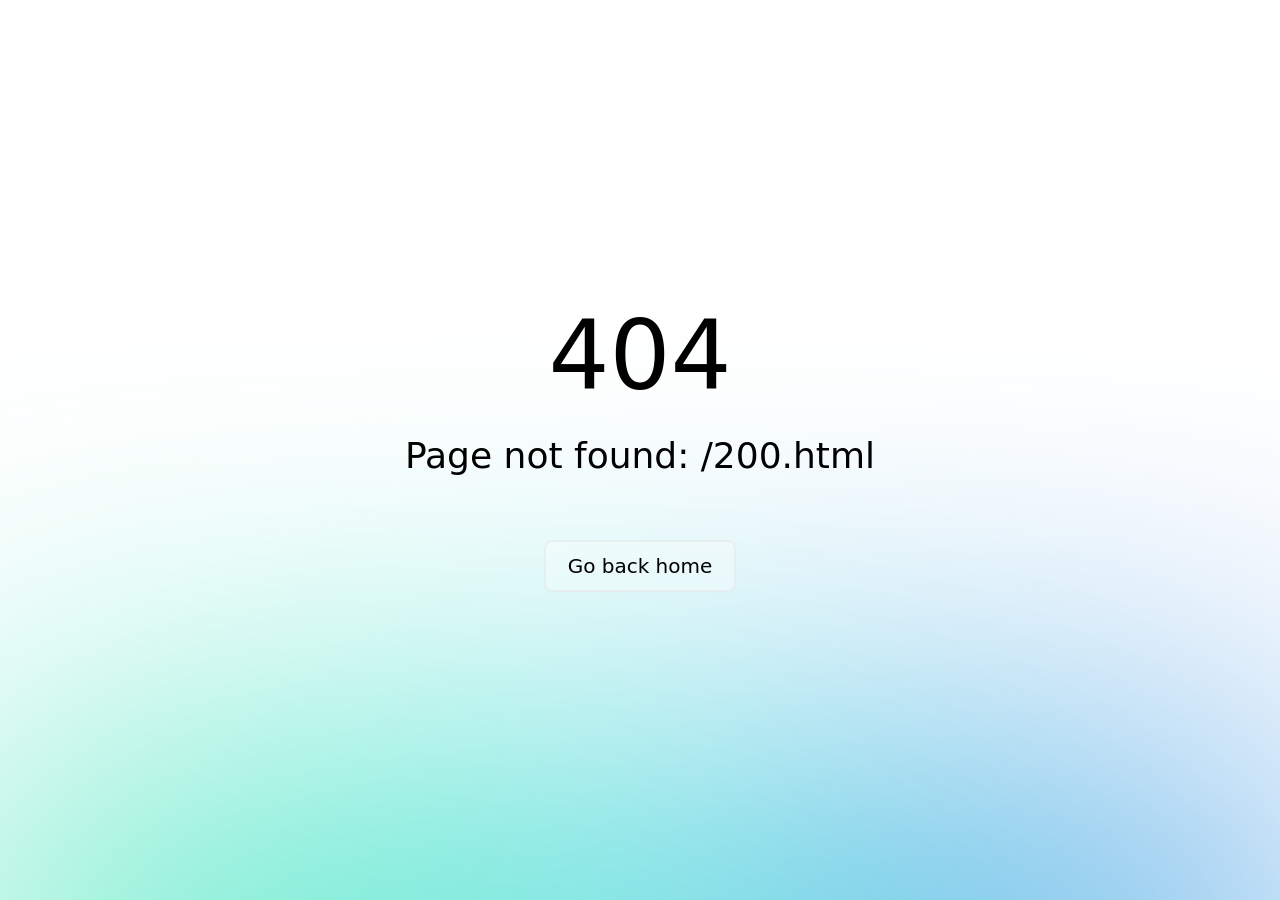
==== 200.html @ 418f802d "static build" ====
<!DOCTYPE html><html  data-capo=""><head><meta charset="utf-8">
<meta name="viewport" content="width=device-width, initial-scale=1">
<link rel="modulepreload" as="script" crossorigin href="/_nuxt/CAfar4Tz.js">
<link rel="prefetch" as="script" crossorigin href="/_nuxt/CRsTMkL8.js">
<link rel="prefetch" as="script" crossorigin href="/_nuxt/CmcKyJXr.js">
<link rel="prefetch" as="script" crossorigin href="/_nuxt/BRYBfei2.js">
<script type="module" src="/_nuxt/CAfar4Tz.js" crossorigin></script></head><body><div id="__nuxt"></div><div id="teleports"></div><script type="application/json" data-nuxt-data="nuxt-app" data-ssr="false" id="__NUXT_DATA__">[{"prerenderedAt":1,"serverRendered":2},1733473606983,false]</script>
<script>window.__NUXT__={};window.__NUXT__.config={public:{},app:{baseURL:"/",buildId:"bf481d72-fb2d-41c8-8a98-0dd2fb272705",buildAssetsDir:"/_nuxt/",cdnURL:""}}</script></body></html>
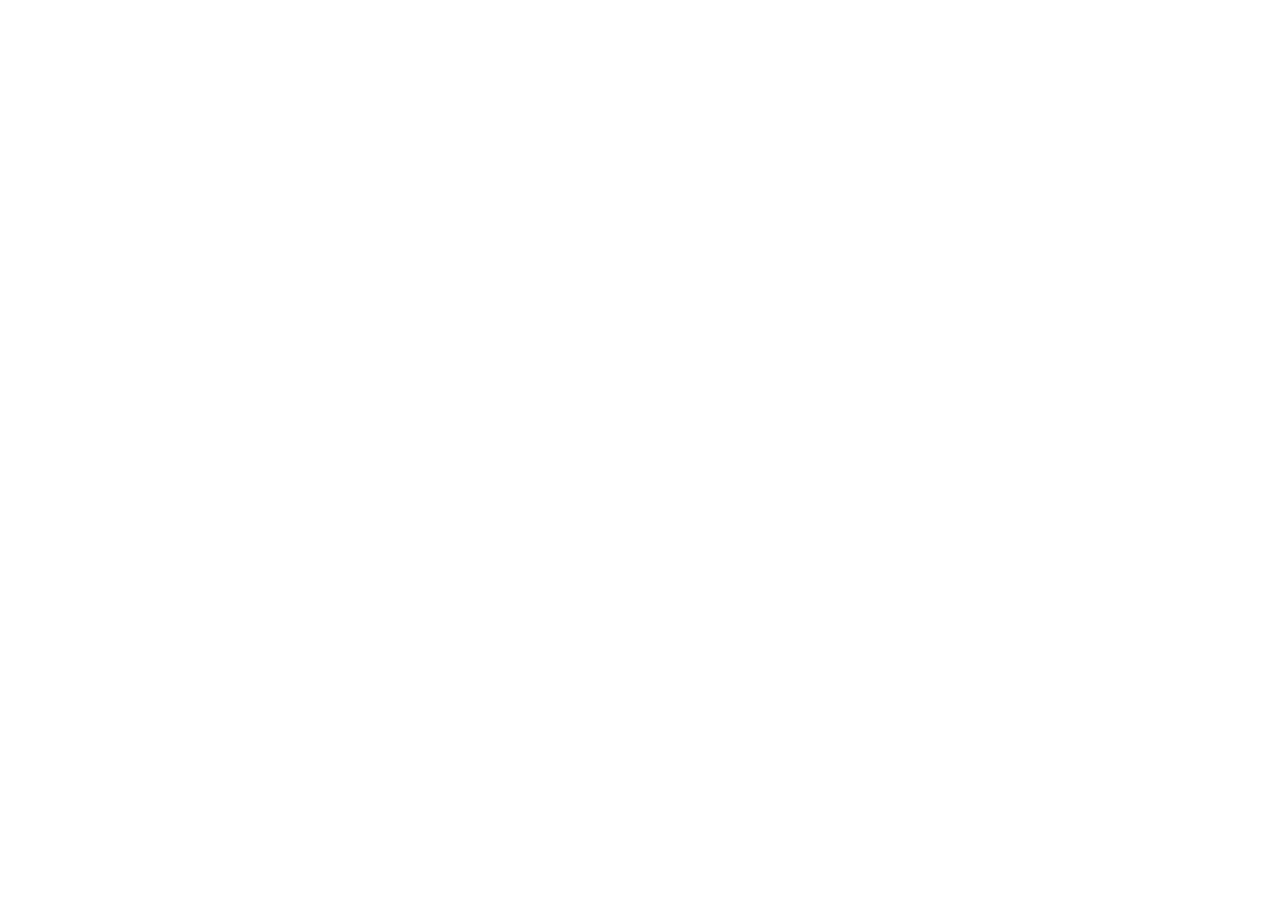
==== commit e3d46fd0: "update dist" ====
--- a/200.html
+++ b/200.html
@@ -1,8 +1,8 @@
 <!DOCTYPE html><html  data-capo=""><head><meta charset="utf-8">
 <meta name="viewport" content="width=device-width, initial-scale=1">
-<link rel="modulepreload" as="script" crossorigin href="/_nuxt/CAfar4Tz.js">
-<link rel="prefetch" as="script" crossorigin href="/_nuxt/CRsTMkL8.js">
-<link rel="prefetch" as="script" crossorigin href="/_nuxt/CmcKyJXr.js">
-<link rel="prefetch" as="script" crossorigin href="/_nuxt/BRYBfei2.js">
-<script type="module" src="/_nuxt/CAfar4Tz.js" crossorigin></script></head><body><div id="__nuxt"></div><div id="teleports"></div><script type="application/json" data-nuxt-data="nuxt-app" data-ssr="false" id="__NUXT_DATA__">[{"prerenderedAt":1,"serverRendered":2},1733473606983,false]</script>
-<script>window.__NUXT__={};window.__NUXT__.config={public:{},app:{baseURL:"/",buildId:"bf481d72-fb2d-41c8-8a98-0dd2fb272705",buildAssetsDir:"/_nuxt/",cdnURL:""}}</script></body></html>+<link rel="modulepreload" as="script" crossorigin href="/stereo-speaker/_nuxt/CAfar4Tz.js">
+<link rel="prefetch" as="script" crossorigin href="/stereo-speaker/_nuxt/CRsTMkL8.js">
+<link rel="prefetch" as="script" crossorigin href="/stereo-speaker/_nuxt/CmcKyJXr.js">
+<link rel="prefetch" as="script" crossorigin href="/stereo-speaker/_nuxt/BRYBfei2.js">
+<script type="module" src="/stereo-speaker/_nuxt/CAfar4Tz.js" crossorigin></script></head><body><div id="__nuxt"></div><div id="teleports"></div><script type="application/json" data-nuxt-data="nuxt-app" data-ssr="false" id="__NUXT_DATA__">[{"prerenderedAt":1,"serverRendered":2},1733479890983,false]</script>
+<script>window.__NUXT__={};window.__NUXT__.config={public:{},app:{baseURL:"/stereo-speaker/",buildId:"d76b92be-fdda-456b-9b7d-18847101598c",buildAssetsDir:"/_nuxt/",cdnURL:""}}</script></body></html>
